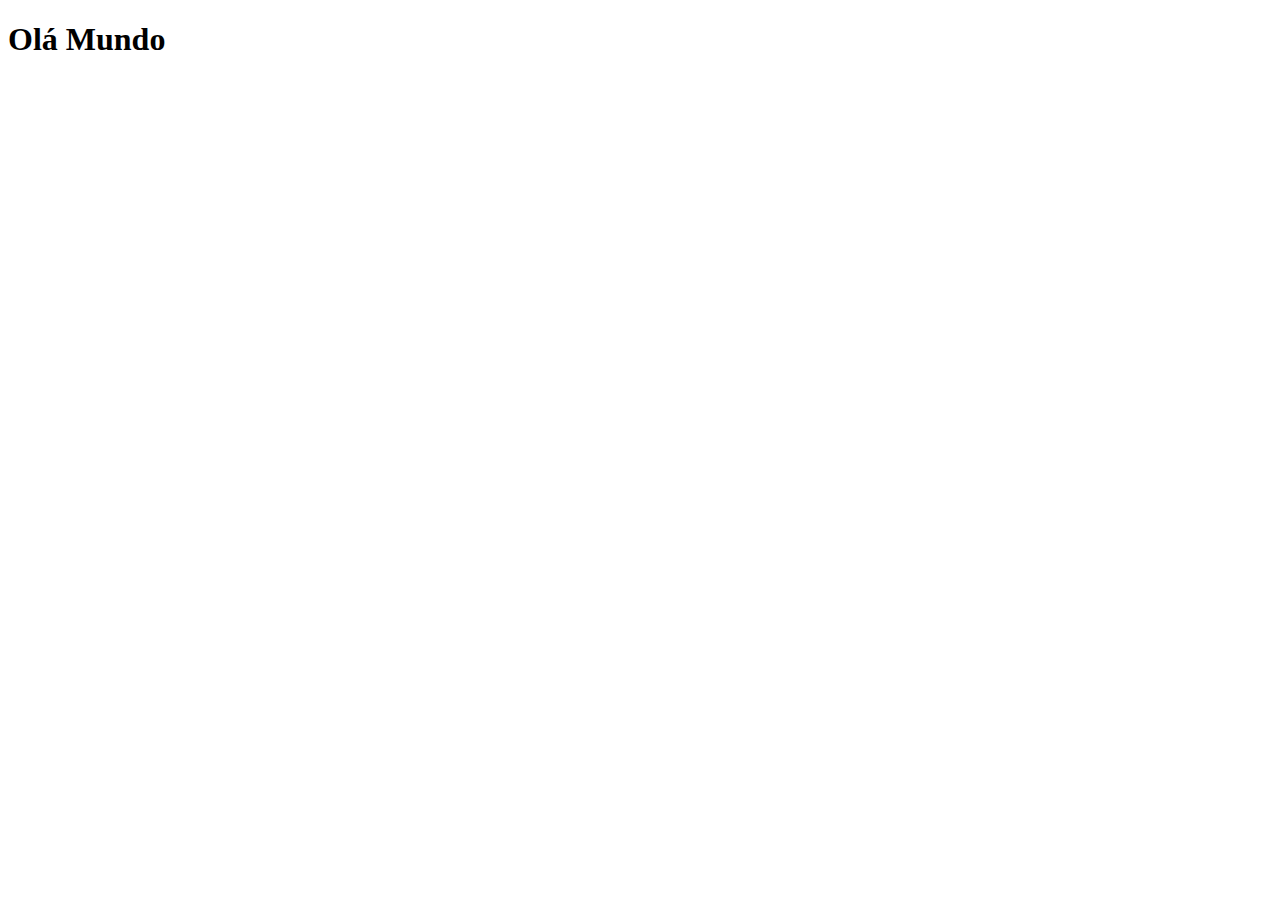
==== index.html @ b741057b "index" ====
<!DOCTYPE html>
<html lang="pt-br">
<head>
    <meta charset="UTF-8">
    <meta http-equiv="X-UA-Compatible" content="IE=edge">
    <meta name="viewport" content="width=device-width, initial-scale=1.0">
    <title>Projeto Redes Social</title>
    <link rel="shortcut icon" href="favicon.ico" type="image/x-icon">
    <link rel="stylesheet" href="estilos/style.css">
</head>
<body>
    <h1>Olá Mundo</h1>
    
</body>
</html>
---- estilos/style.css ----
@charset "UTF-8";
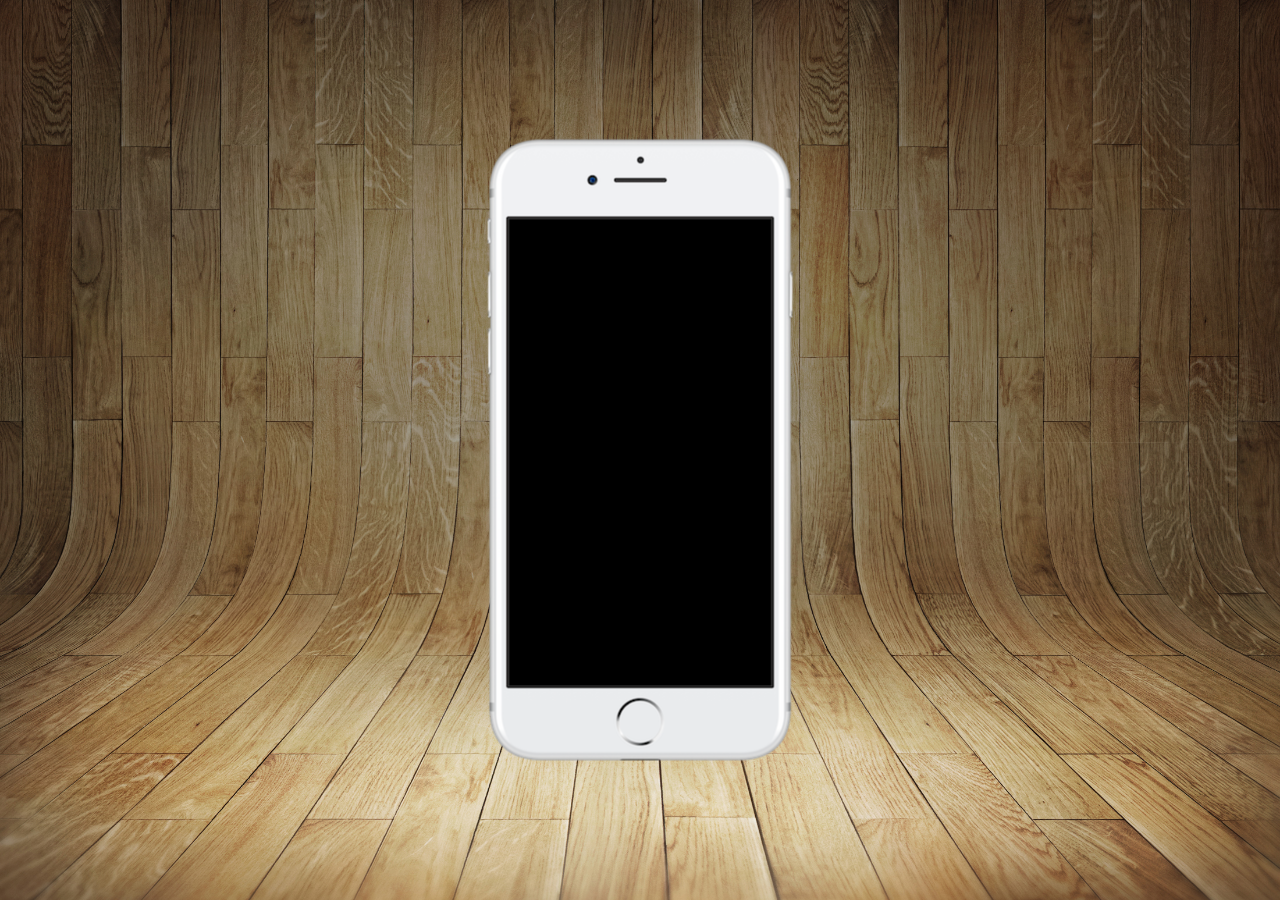
==== commit 0b93619b: "Fim_Aula03" ====
--- a/index.html
+++ b/index.html
@@ -9,7 +9,14 @@
     <link rel="stylesheet" href="estilos/style.css">
 </head>
 <body>
-    <h1>Olá Mundo</h1>
+    <main>
+        <section id="telefone">
+
+        </section>
+        <section id="redes-sociais">
+
+        </section>
+    </main>
     
 </body>
 </html>--- a/estilos/style.css
+++ b/estilos/style.css
@@ -1,2 +1,29 @@
 @charset "UTF-8";
 
+* {
+    margin: 0px;
+    padding: 0px;
+    font-family: Arial, Helvetica, sans-serif;
+}
+
+html, body {
+    height: 100vh;
+    width: 100vw;
+    background-color: black;
+}
+body {
+    background: url('../imagens/fundo-madeira.jpg') no-repeat top center/cover fixed;
+}
+main {
+    height: 100vh;
+    position: relative;
+}
+section#telefone {
+    height: 627px;
+    width: 311px;
+    background: url(../imagens/frame-iphone.png) no-repeat;
+    position: absolute;
+    top: 50%;
+    left: 50%;
+    transform: translate(-50%, -50%);
+}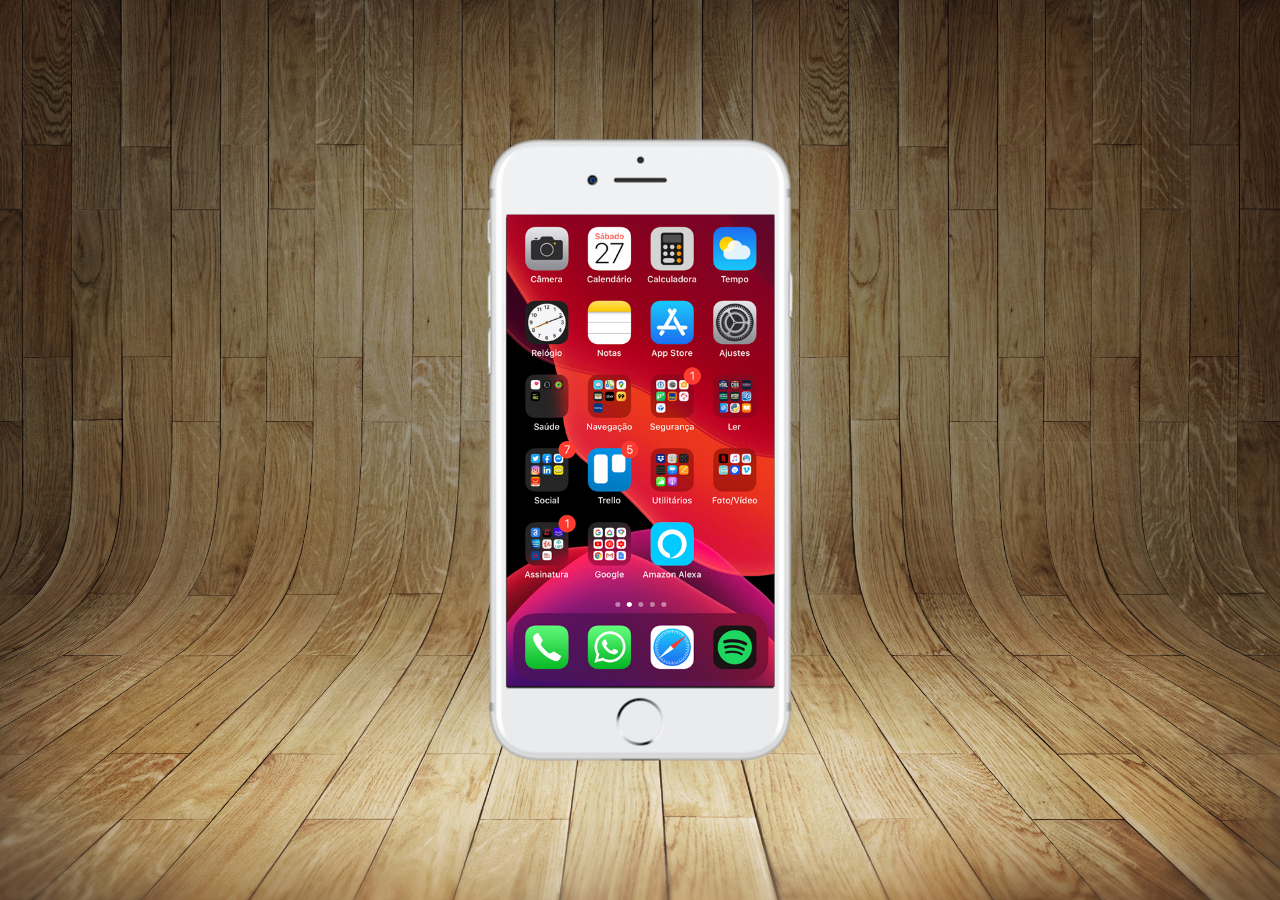
==== commit 5a6032f6: "home criada" ====
--- a/index.html
+++ b/index.html
@@ -11,7 +11,7 @@
 <body>
     <main>
         <section id="telefone">
-
+            <iframe src="home.html" frameborder="0" name="tela" id="tela">Seu navegador não é compatível com esse recurso. </iframe>
         </section>
         <section id="redes-sociais">
 
--- a/estilos/style.css
+++ b/estilos/style.css
@@ -26,4 +26,12 @@
     top: 50%;
     left: 50%;
     transform: translate(-50%, -50%);
+}
+iframe#tela {
+    position: relative;
+    top: 50%;
+    left: 50%;
+    transform: translate(-50%, -50%);
+    height: 472px;
+    width: 268px;
 }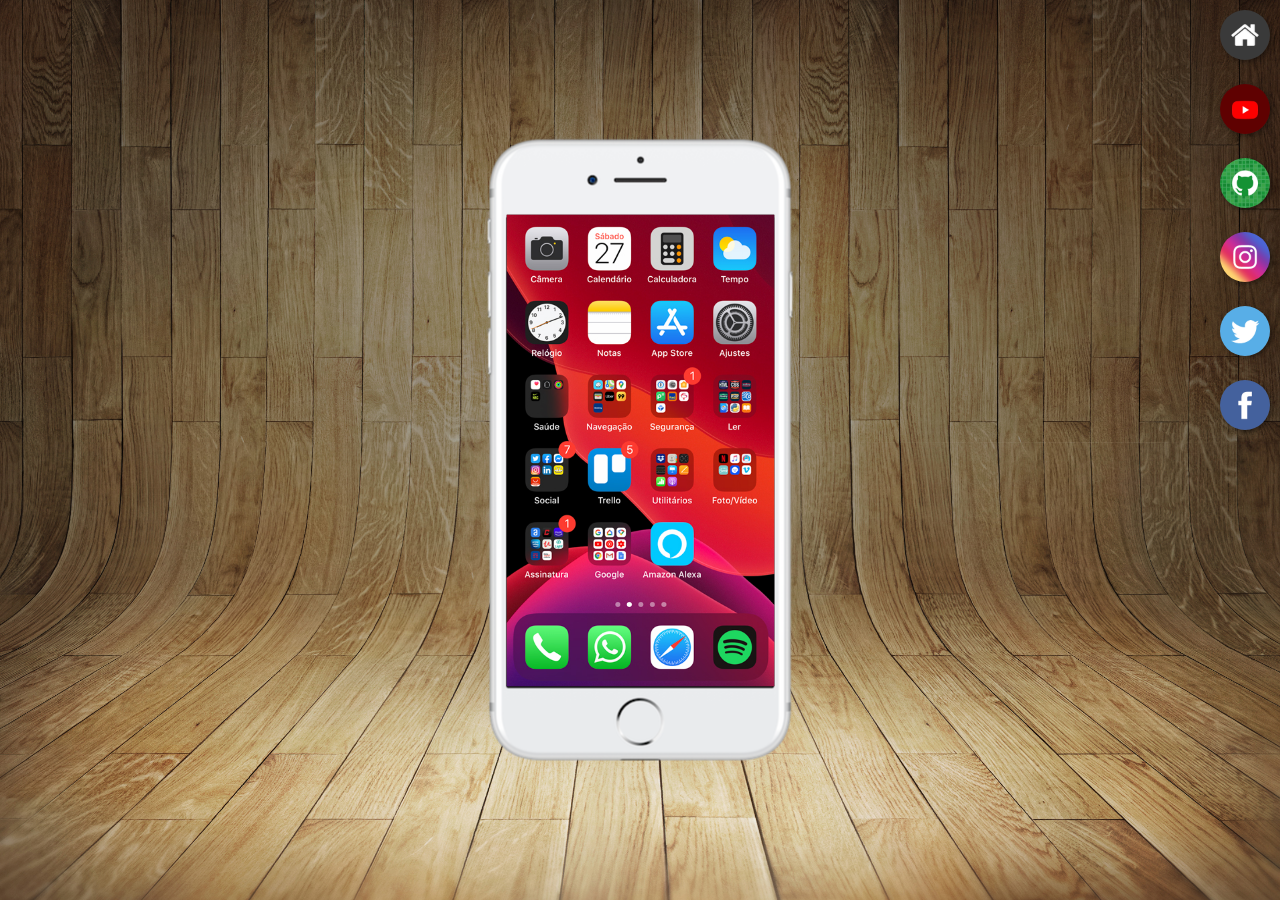
==== commit 8c9d7e7a: "criei botoes laterais" ====
--- a/index.html
+++ b/index.html
@@ -14,7 +14,14 @@
             <iframe src="home.html" frameborder="0" name="tela" id="tela">Seu navegador não é compatível com esse recurso. </iframe>
         </section>
         <section id="redes-sociais">
+            <a href="#" target="tela"><img src="imagens/logo-home.jpg" alt="Logo da homepage"></a><br>
+            <a href="#" target="tela"><img src="imagens/logo-youtube.jpg" alt="logo do youtube"></a><br>
+            <a href="#" target="tela"><img src="imagens/logo-github.jpg" alt="logo do github"></a><br>
+            <a href="#" target="tela"><img src="imagens/logo-instagram.jpg" alt="logo do instagram"></a><br>
+            <a href="#" target="tela"><img src="imagens/logo-twitter.jpg" alt="logo do twitter"></a><br>
+            <a href="#" target="tela"><img src="imagens/logo-facebook.jpg" alt="logo do facebook"></a>
 
+            
         </section>
     </main>
     
--- a/estilos/style.css
+++ b/estilos/style.css
@@ -27,6 +27,22 @@
     left: 50%;
     transform: translate(-50%, -50%);
 }
+section#redes-sociais {
+    text-align: right;
+}
+section#redes-sociais img {
+    width: 50px;
+    margin: 10px;
+    border-radius: 50%;
+    box-shadow: 2px 2px 5px rgba(0, 0, 0, 0.411);
+    box-sizing: border-box;
+}
+section#redes-sociais img:hover {
+    border: 2px solid rgba(255, 255, 255, 0.63);
+    transform: translate(-3px, -3px);
+    box-shadow: 5px 5px 10px rgba(0, 0, 0, 0.459);
+    transition: transform 0.5s, border 0.6s;
+}
 iframe#tela {
     position: relative;
     top: 50%;
@@ -34,4 +50,4 @@
     transform: translate(-50%, -50%);
     height: 472px;
     width: 268px;
-}+}
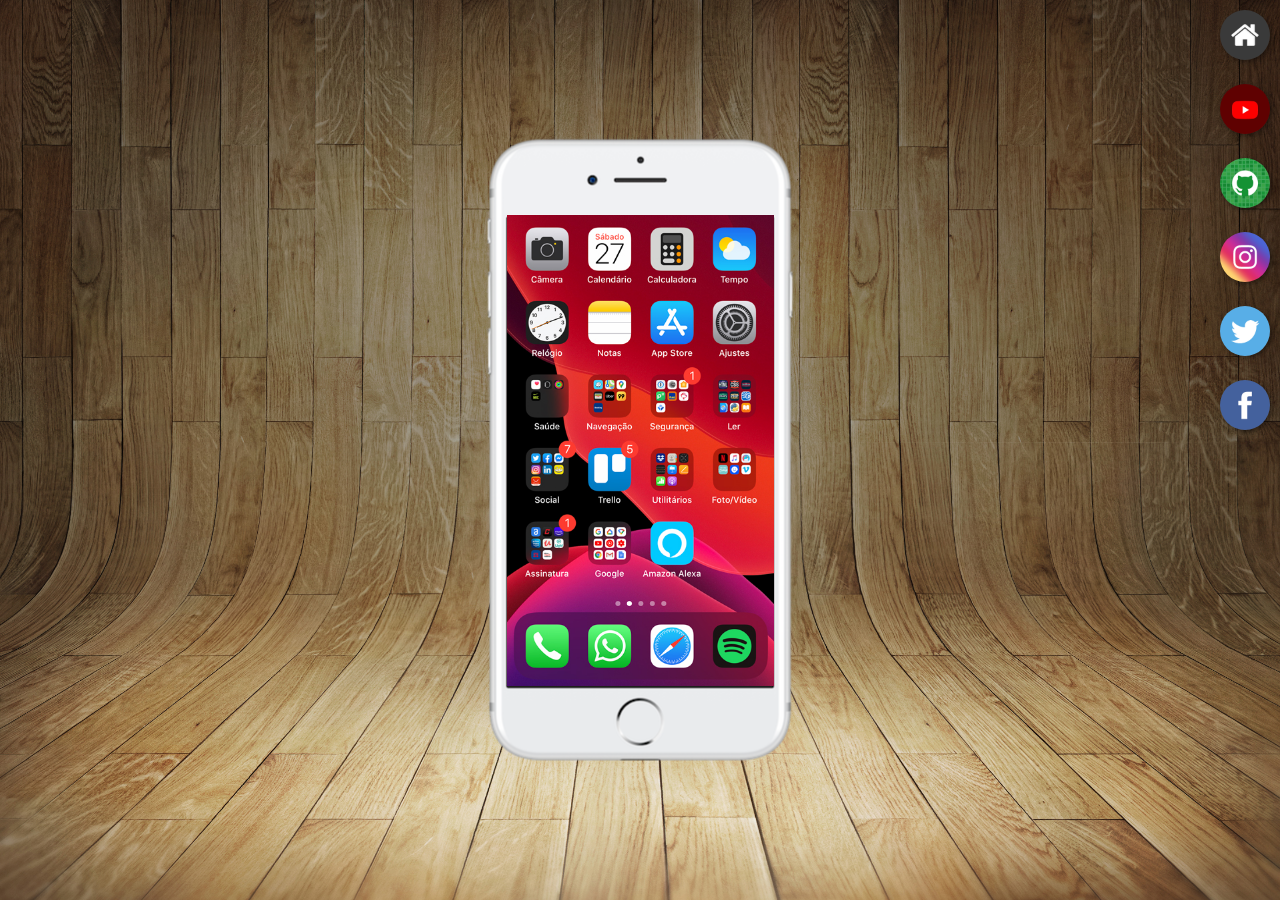
==== commit cc615974: "Projeto no ar" ====
--- a/index.html
+++ b/index.html
@@ -14,12 +14,12 @@
             <iframe src="home.html" frameborder="0" name="tela" id="tela">Seu navegador não é compatível com esse recurso. </iframe>
         </section>
         <section id="redes-sociais">
-            <a href="#" target="tela"><img src="imagens/logo-home.jpg" alt="Logo da homepage"></a><br>
-            <a href="#" target="tela"><img src="imagens/logo-youtube.jpg" alt="logo do youtube"></a><br>
-            <a href="#" target="tela"><img src="imagens/logo-github.jpg" alt="logo do github"></a><br>
-            <a href="#" target="tela"><img src="imagens/logo-instagram.jpg" alt="logo do instagram"></a><br>
-            <a href="#" target="tela"><img src="imagens/logo-twitter.jpg" alt="logo do twitter"></a><br>
-            <a href="#" target="tela"><img src="imagens/logo-facebook.jpg" alt="logo do facebook"></a>
+            <a href="home.html" target="tela"><img src="imagens/logo-home.jpg" alt="Logo da homepage"></a><br>
+            <a href="youtube.html" target="tela"><img src="imagens/logo-youtube.jpg" alt="logo do youtube"></a><br>
+            <a href="github.html" target="tela"><img src="imagens/logo-github.jpg" alt="logo do github"></a><br>
+            <a href="instagram.html" target="tela"><img src="imagens/logo-instagram.jpg" alt="logo do instagram"></a><br>
+            <a href="twitter.html" target="tela"><img src="imagens/logo-twitter.jpg" alt="logo do twitter"></a><br>
+            <a href="facebook.html" target="tela"><img src="imagens/logo-facebook.jpg" alt="logo do facebook"></a>
 
             
         </section>
--- a/estilos/style.css
+++ b/estilos/style.css
@@ -48,6 +48,6 @@
     top: 50%;
     left: 50%;
     transform: translate(-50%, -50%);
-    height: 472px;
-    width: 268px;
+    height: 471px;
+    width: 267px;
 }
